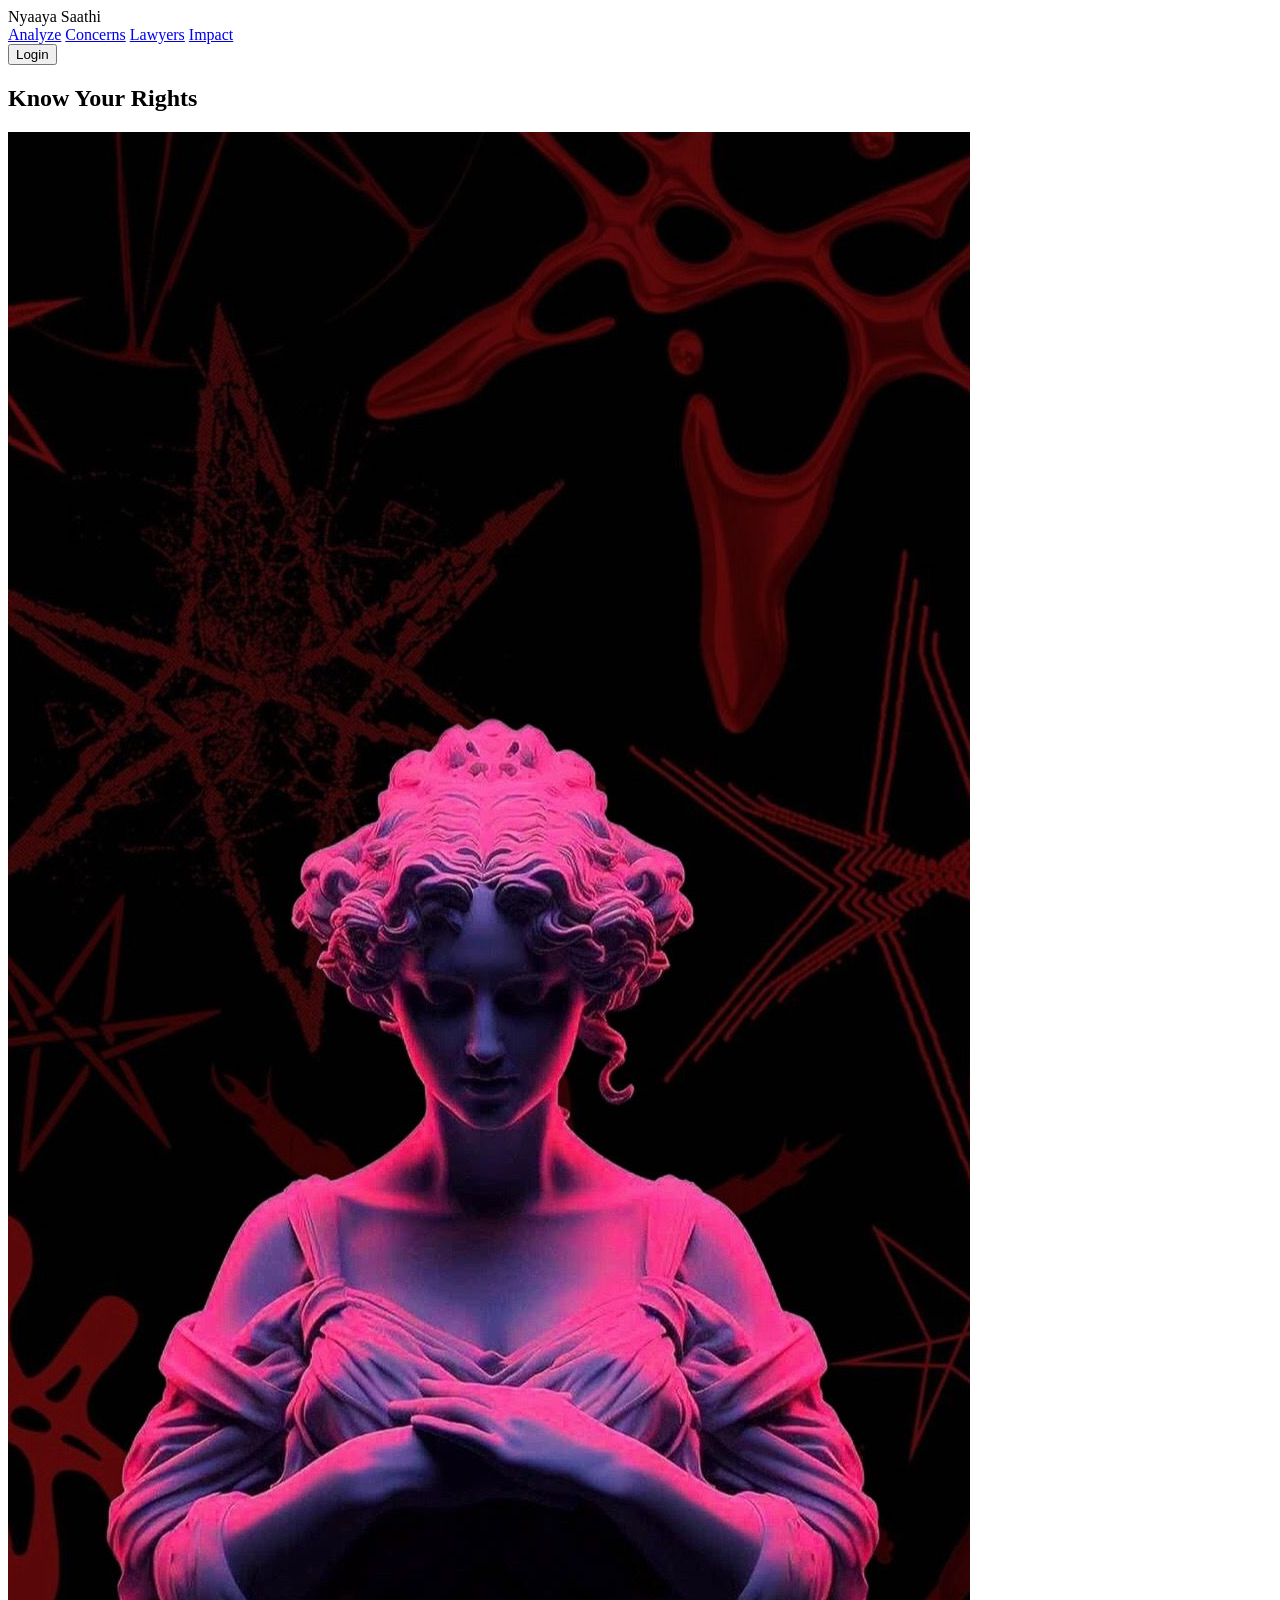
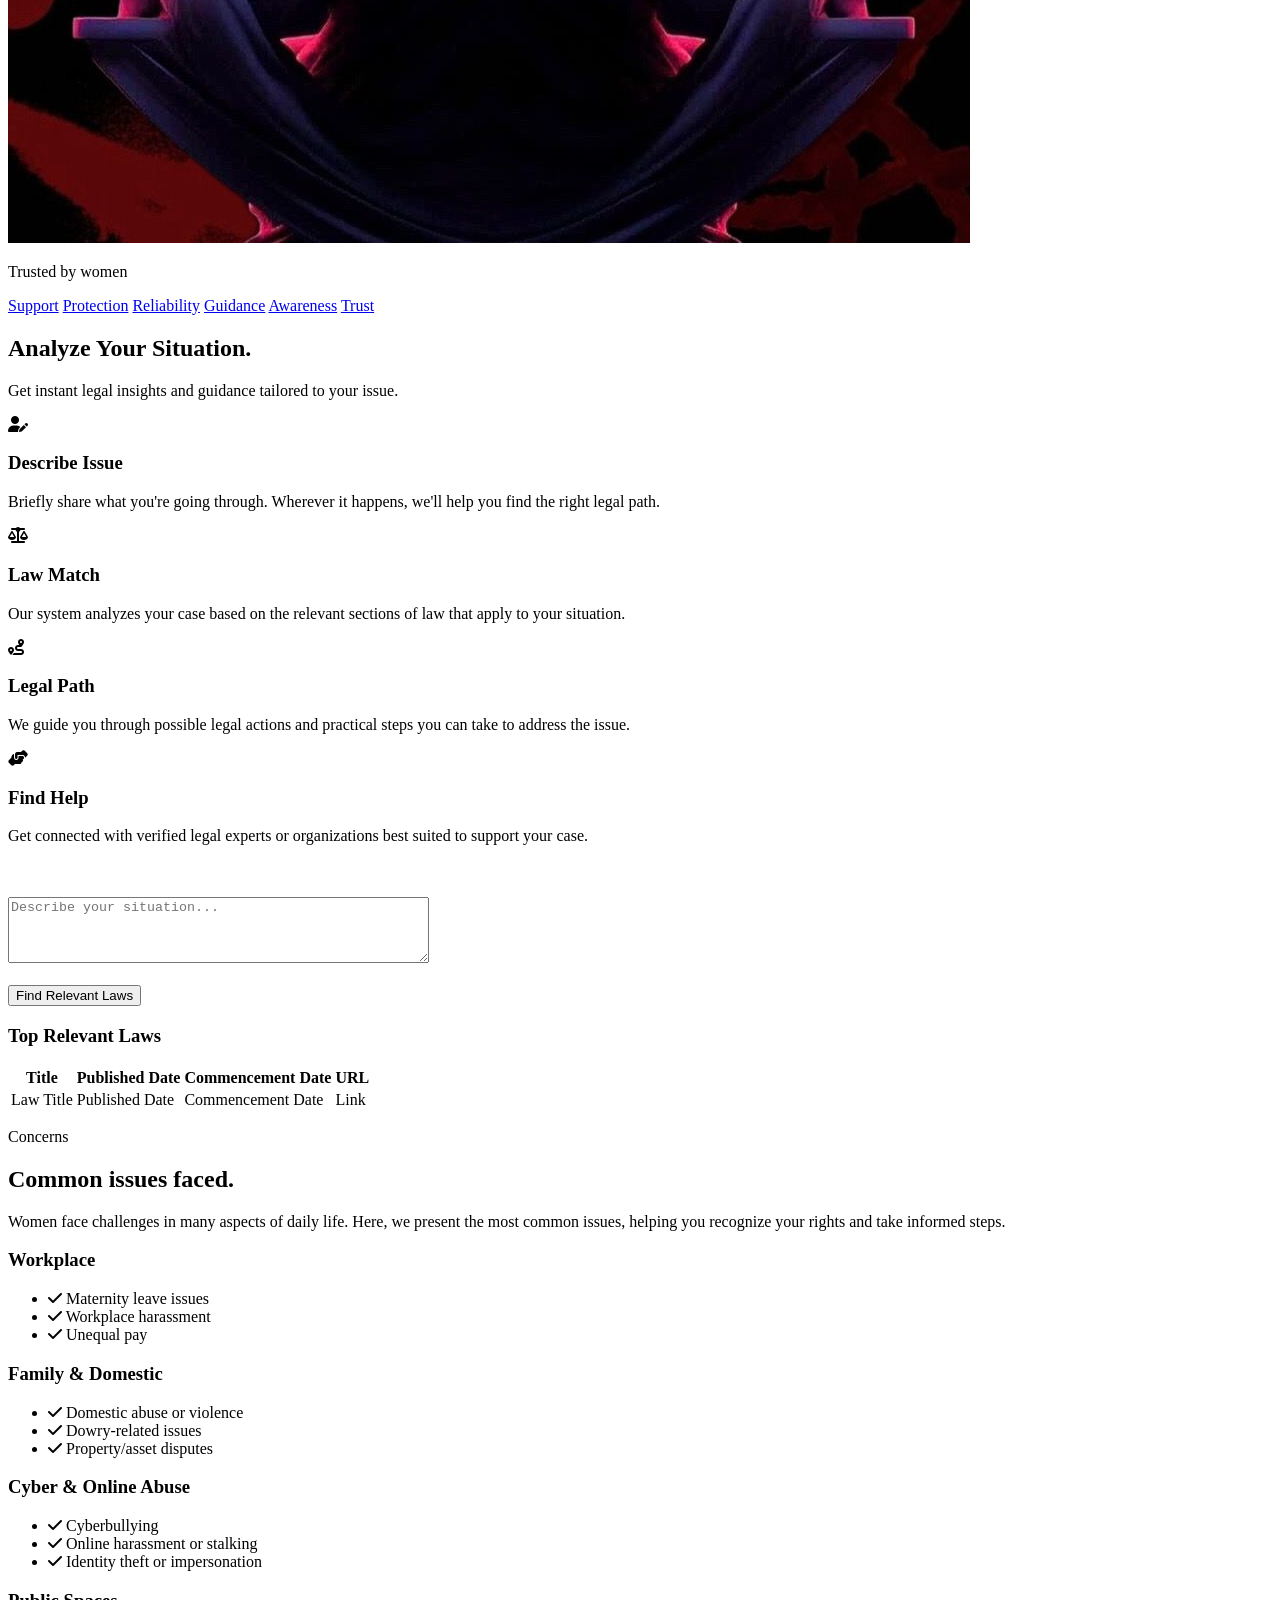
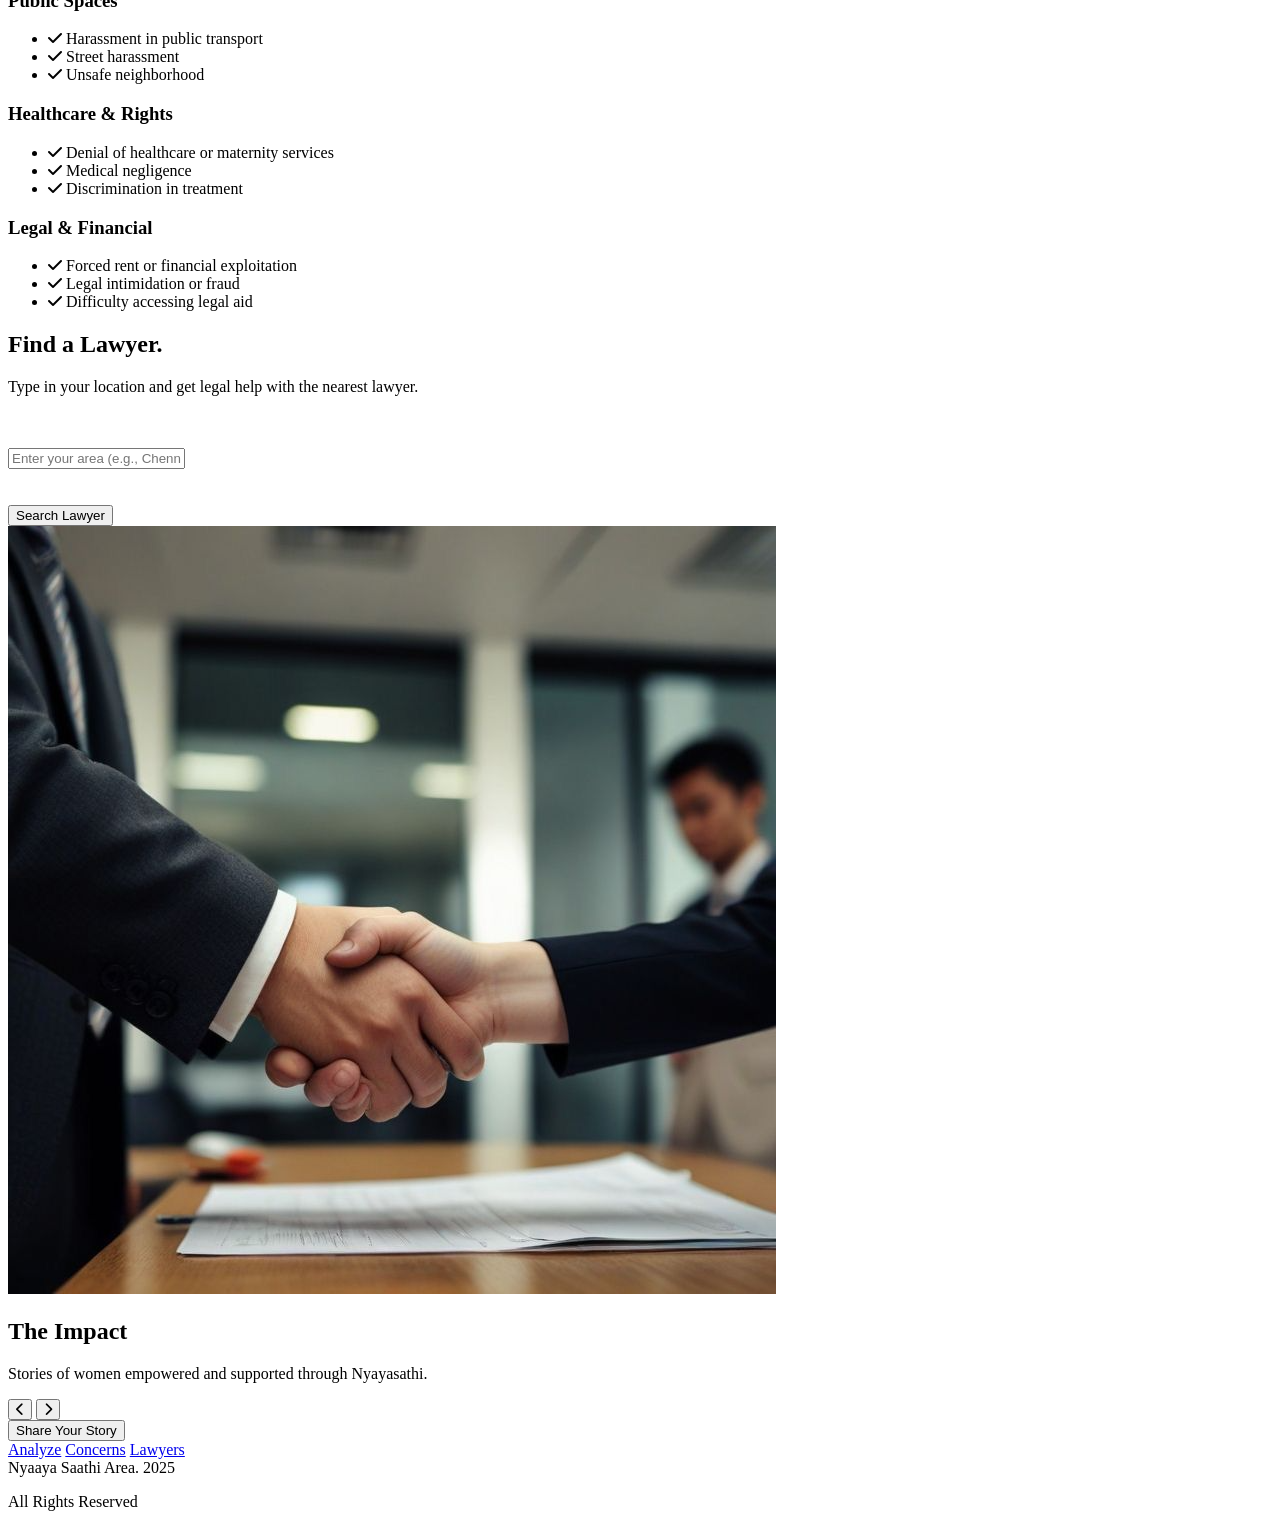
==== src/main/resources/templates/index.html @ 3c783655 "Analyze Feature implemented" ====
<!DOCTYPE html>
<html lang="en" xmlns:th="http://www.w3.org/1999/xhtml">
<head>
    <meta charset="UTF-8">
    <meta name="viewport" content="width=device-width, initial-scale=1.0">
    <title>Nyaaya Saathi - Know Your Rights</title>
    <link rel="stylesheet" href="/css/styles.css">
    <link href="https://fonts.googleapis.com/css2?family=Inter:wght@300;400;500;600;700;800&display=swap" rel="stylesheet">
    <link href="https://fonts.googleapis.com/css2?family=Playfair+Display:wght@400;500;600;700;800&display=swap" rel="stylesheet">
    <link rel="stylesheet" href="https://cdnjs.cloudflare.com/ajax/libs/font-awesome/6.4.0/css/all.min.css">
</head>
<body>
<!-- Navigation -->
<nav class="navbar">
    <div class="nav-container">
        <div class="nav-logo">
            <span class="logo-text">Nyaaya Saathi</span>
        </div>
        <div class="nav-overlay" id="nav-overlay">
            <a href="#analyze" class="nav-link">Analyze</a>
            <a href="#concerns" class="nav-link">Concerns</a>
            <a href="#lawyers" class="nav-link">Lawyers</a>
            <a href="#impact" class="nav-link">Impact</a>
        </div>
        <a href="/login" target="_blank">
            <button class="btn-primary">Login</button>
        </a>

        <div class="nav-toggle" id="nav-toggle">
            <span class="bar"></span>
            <span class="bar"></span>
            <span class="bar"></span>
        </div>
    </div>
</nav>

<!-- Hero Section -->
<section class="hero" id="home">
    <div class="hero-container">
        <div class="hero-content">
            <h1 class="hero-title">Know Your Rights</h1>
            <div class="hero-image-container">
                <img src="../static/images/img_1.png" alt="Legal Justice" class="hero-image">
            </div>
            <p class="hero-caption">Trusted by women</p>
        </div>
    </div>
</section>

<!-- Quick Links -->
<section class="quick-links">
    <div class="container">
        <div class="links-container">
            <a href="#support" class="quick-link">Support</a>
            <a href="#protection" class="quick-link">Protection</a>
            <a href="#reliability" class="quick-link">Reliability</a>
            <a href="#guidance" class="quick-link">Guidance</a>
            <a href="#awareness" class="quick-link">Awareness</a>
            <a href="#trust" class="quick-link">Trust</a>
        </div>
    </div>
</section>

<!-- Analyze Your Situation Section -->
<section class="analyze-section" id="analyze">
    <div class="container">
        <div class="section-header">
            <h2 class="section-title">Analyze Your Situation.</h2>
            <p class="section-description">Get instant legal insights and guidance tailored to your issue.</p>
        </div>
        <div class="features-grid">
            <div class="feature-card">
                <div class="feature-icon">
                    <i class="fas fa-user-edit"></i>
                </div>
                <h3 class="feature-title">Describe Issue</h3>
                <p class="feature-description">Briefly share what you're going through. Wherever it happens, we'll help you find the right legal path.</p>
            </div>
            <div class="feature-card">
                <div class="feature-icon">
                    <i class="fas fa-balance-scale"></i>
                </div>
                <h3 class="feature-title">Law Match</h3>
                <p class="feature-description">Our system analyzes your case based on the relevant sections of law that apply to your situation.</p>
            </div>
            <div class="feature-card">
                <div class="feature-icon">
                    <i class="fas fa-route"></i>
                </div>
                <h3 class="feature-title">Legal Path</h3>
                <p class="feature-description">We guide you through possible legal actions and practical steps you can take to address the issue.</p>
            </div>
            <div class="feature-card">
                <div class="feature-icon">
                    <i class="fas fa-hands-helping"></i>
                </div>
                <h3 class="feature-title">Find Help</h3>
                <p class="feature-description">Get connected with verified legal experts or organizations best suited to support your case.</p>
            </div>
        </div>
        <br><br>  <!-- adds two line breaks -->
        <!-- User input form -->
        <form action="/search-laws" method="post">
            <label>
                <textarea name="situation" rows="4" cols="50" placeholder="Describe your situation..."></textarea>
            </label><br><br>
            <input type="submit" value="Find Relevant Laws" class="btn-primary">
        </form>

        <!-- Display results table -->
        <div th:if="${laws}">
            <h3>Top Relevant Laws</h3>
            <table class="results-table">
                <thead>
                <tr>
                    <th>Title</th>
                    <th>Published Date</th>
                    <th>Commencement Date</th>
                    <th>URL</th>
                </tr>
                </thead>
                <tbody>
                <tr th:each="law : ${laws}">
                    <td th:text="${law.title}">Law Title</td>
                    <td th:text="${law.publishedDate}">Published Date</td>
                    <td th:text="${law.commencementDate}">Commencement Date</td>
                    <td><a th:href="${law.url}" th:text="${law.url}" target="_blank">Link</a></td>
                </tr>
                </tbody>
            </table>
        </div>

        <div th:if="${error}">
            <p th:text="${error}"></p>
        </div>
    </div>
</section>



<!-- Common Issues Section -->
<section class="concerns-section" id="concerns">
    <div class="container">
        <div class="section-header">
            <span class="section-badge">Concerns</span>
            <h2 class="section-title">Common issues faced.</h2>
            <p class="section-description">Women face challenges in many aspects of daily life. Here, we present the most common issues, helping you recognize your rights and take informed steps.</p>
        </div>
        <div class="issues-grid">
            <div class="issue-card">
                <h3 class="issue-title">Workplace</h3>
                <ul class="issue-list">
                    <li><i class="fas fa-check"></i> Maternity leave issues</li>
                    <li><i class="fas fa-check"></i> Workplace harassment</li>
                    <li><i class="fas fa-check"></i> Unequal pay</li>
                </ul>
            </div>
            <div class="issue-card">
                <h3 class="issue-title">Family & Domestic</h3>
                <ul class="issue-list">
                    <li><i class="fas fa-check"></i> Domestic abuse or violence</li>
                    <li><i class="fas fa-check"></i> Dowry-related issues</li>
                    <li><i class="fas fa-check"></i> Property/asset disputes</li>
                </ul>
            </div>
            <div class="issue-card">
                <h3 class="issue-title">Cyber & Online Abuse</h3>
                <ul class="issue-list">
                    <li><i class="fas fa-check"></i> Cyberbullying</li>
                    <li><i class="fas fa-check"></i> Online harassment or stalking</li>
                    <li><i class="fas fa-check"></i> Identity theft or impersonation</li>
                </ul>
            </div>
            <div class="issue-card">
                <h3 class="issue-title">Public Spaces</h3>
                <ul class="issue-list">
                    <li><i class="fas fa-check"></i> Harassment in public transport</li>
                    <li><i class="fas fa-check"></i> Street harassment</li>
                    <li><i class="fas fa-check"></i> Unsafe neighborhood</li>
                </ul>
            </div>
            <div class="issue-card">
                <h3 class="issue-title">Healthcare & Rights</h3>
                <ul class="issue-list">
                    <li><i class="fas fa-check"></i> Denial of healthcare or maternity services</li>
                    <li><i class="fas fa-check"></i> Medical negligence</li>
                    <li><i class="fas fa-check"></i> Discrimination in treatment</li>
                </ul>
            </div>
            <div class="issue-card">
                <h3 class="issue-title">Legal & Financial</h3>
                <ul class="issue-list">
                    <li><i class="fas fa-check"></i> Forced rent or financial exploitation</li>
                    <li><i class="fas fa-check"></i> Legal intimidation or fraud</li>
                    <li><i class="fas fa-check"></i> Difficulty accessing legal aid</li>
                </ul>
            </div>
        </div>
    </div>
</section>

<!-- Find a Lawyer Section -->
<section class="lawyers-section" id="lawyers">
    <div class="container">
        <div class="lawyers-header">
            <div class="lawyers-header-left">
                <h2 class="section-title">Find a Lawyer.</h2>
                <p class="section-description">Type in your location and get legal help with the nearest lawyer.</p>
            </div>
        </div>

        <br><br>
        <div class="search-container">
            <label for="locationInput"></label><input type="text" id="locationInput" placeholder="Enter your area (e.g., Chennai, Coimbatore)">
            <br><br><br>
            <button class="btn-primary" onclick="searchLawyers()">Search Lawyer</button>
        </div>

        <div id="results" class="lawyers-grid"></div>

        <div class="lawyers-image">
            <img src="../static/images/img.png" alt="Legal Professionals" class="lawyers-hero-image">
        </div>
    </div>
</section>




<!-- The Impact Section -->
<section class="impact-section" id="impact">
    <div class="container">
        <div class="impact-content">
            <h2 class="section-title">The Impact</h2>
            <p class="section-description">Stories of women empowered and supported through Nyayasathi.</p>
            <div class="impact-gallery">
                <div class="carousel-wrapper">
                    <div class="carousel-container" role="region" aria-label="Image carousel" aria-roledescription="carousel">
                        <div class="carousel-card" data-index="0" style="background-image: url('https://images.unsplash.com/photo-1506905925346-21bda4d32df4?w=400&h=400&fit=crop&crop=center')" role="group" aria-label="Slide 1 of 3"></div>
                        <div class="carousel-card" data-index="1" style="background-image: url('https://images.unsplash.com/photo-1469474968028-56623f02e42e?w=400&h=400&fit=crop&crop=center')" role="group" aria-label="Slide 2 of 3"></div>
                        <div class="carousel-card" data-index="2" style="background-image: url('https://images.unsplash.com/photo-1507525428034-b723cf961d3e?w=400&h=400&fit=crop&crop=center')" role="group" aria-label="Slide 3 of 3"></div>
                    </div>
                    <div class="carousel-controls">
                        <button class="carousel-btn prev-btn" aria-label="Previous slide">
                            <i class="fas fa-chevron-left" aria-hidden="true"></i>
                        </button>
                        <button class="carousel-btn next-btn" aria-label="Next slide">
                            <i class="fas fa-chevron-right" aria-hidden="true"></i>
                        </button>
                    </div>
                </div>
            </div>
            <button class="btn-primary impact-cta">Share Your Story</button>
        </div>
    </div>
</section>

<!-- Footer -->
<footer class="footer">
    <div class="container">
        <div class="footer-content">
            <div class="footer-left">
                <div class="footer-links">
                    <a href="#analyze" class="footer-link">Analyze</a>
                    <a href="#concerns" class="footer-link">Concerns</a>
                    <a href="#lawyers" class="footer-link">Lawyers</a>
                </div>
                <div class="footer-brand">
                    <span class="footer-logo">Nyaaya Saathi</span>
                    <span class="footer-tagline">Area. 2025</span>
                </div>
            </div>
            <div class="footer-right">
                <p class="footer-copyright">All Rights Reserved</p>
            </div>
        </div>
    </div>
</footer>

    <script src="/js/script.js"></script>
</body>
</html>
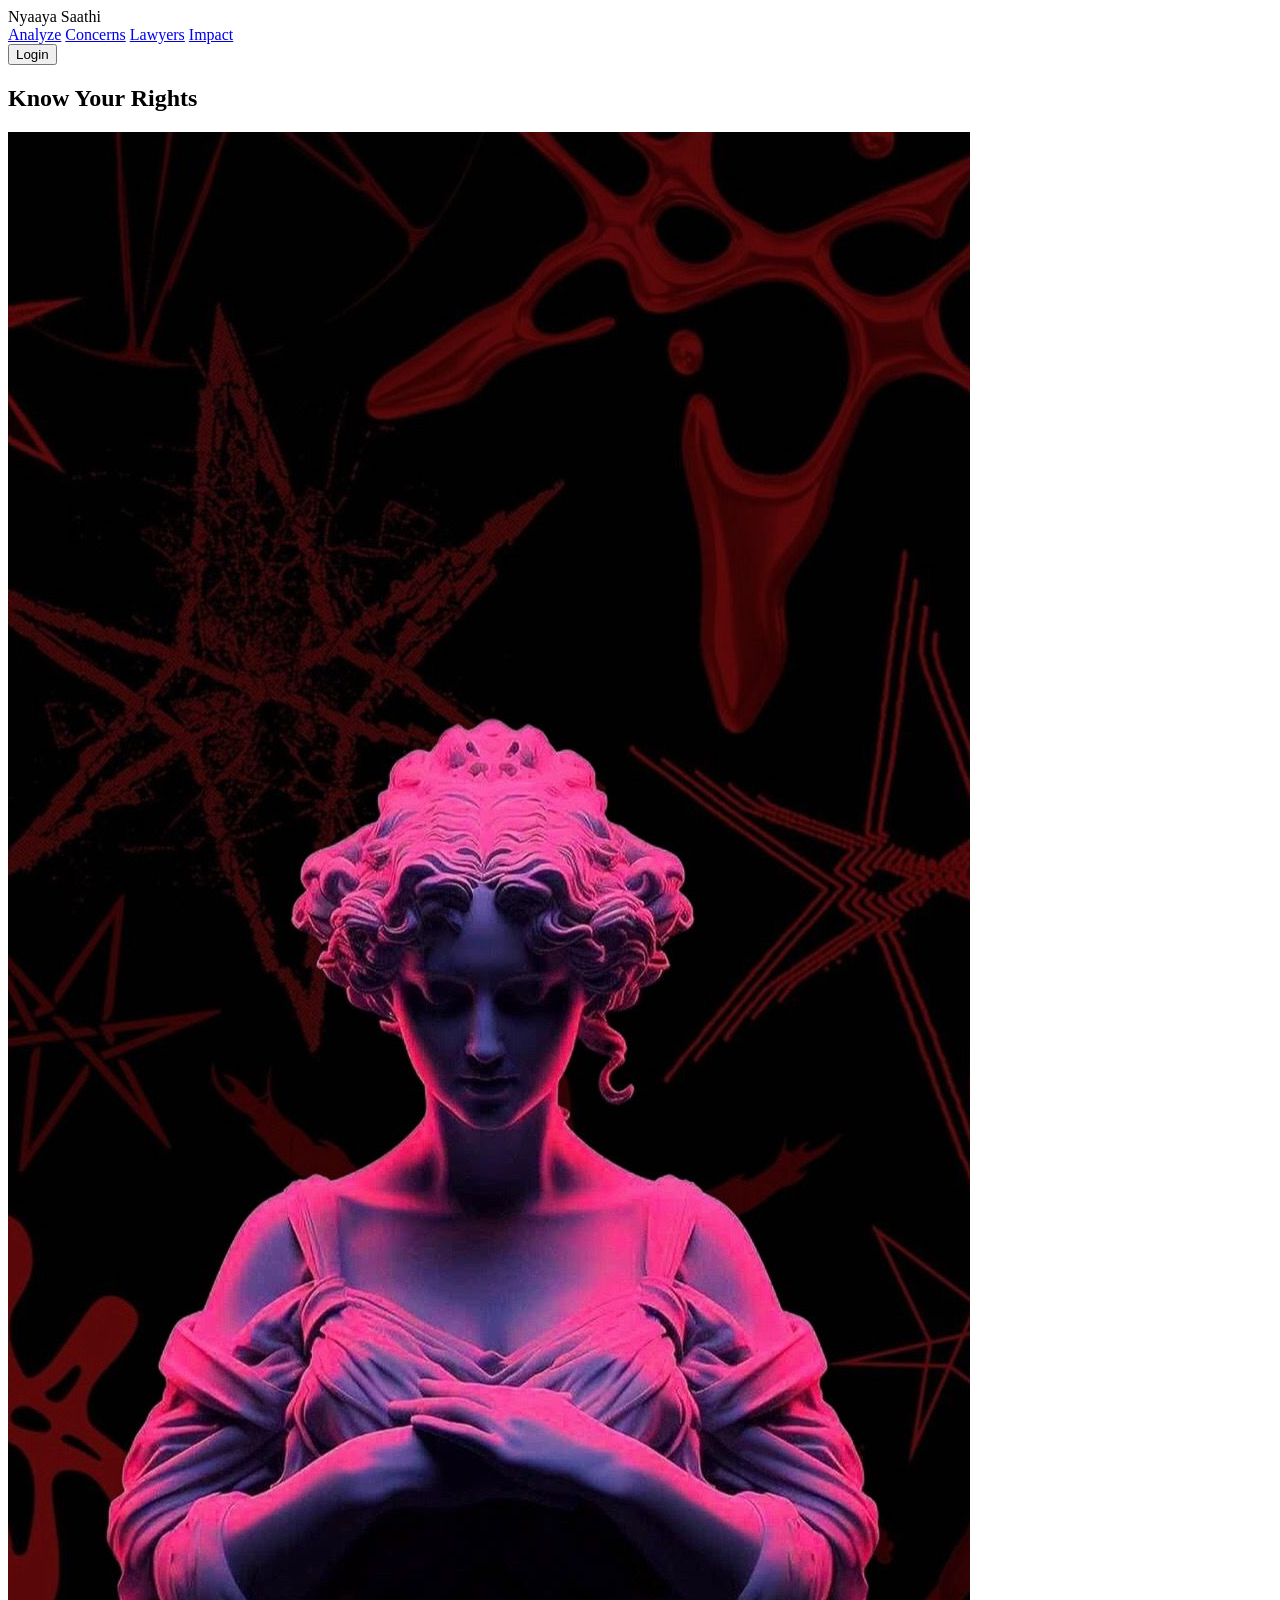
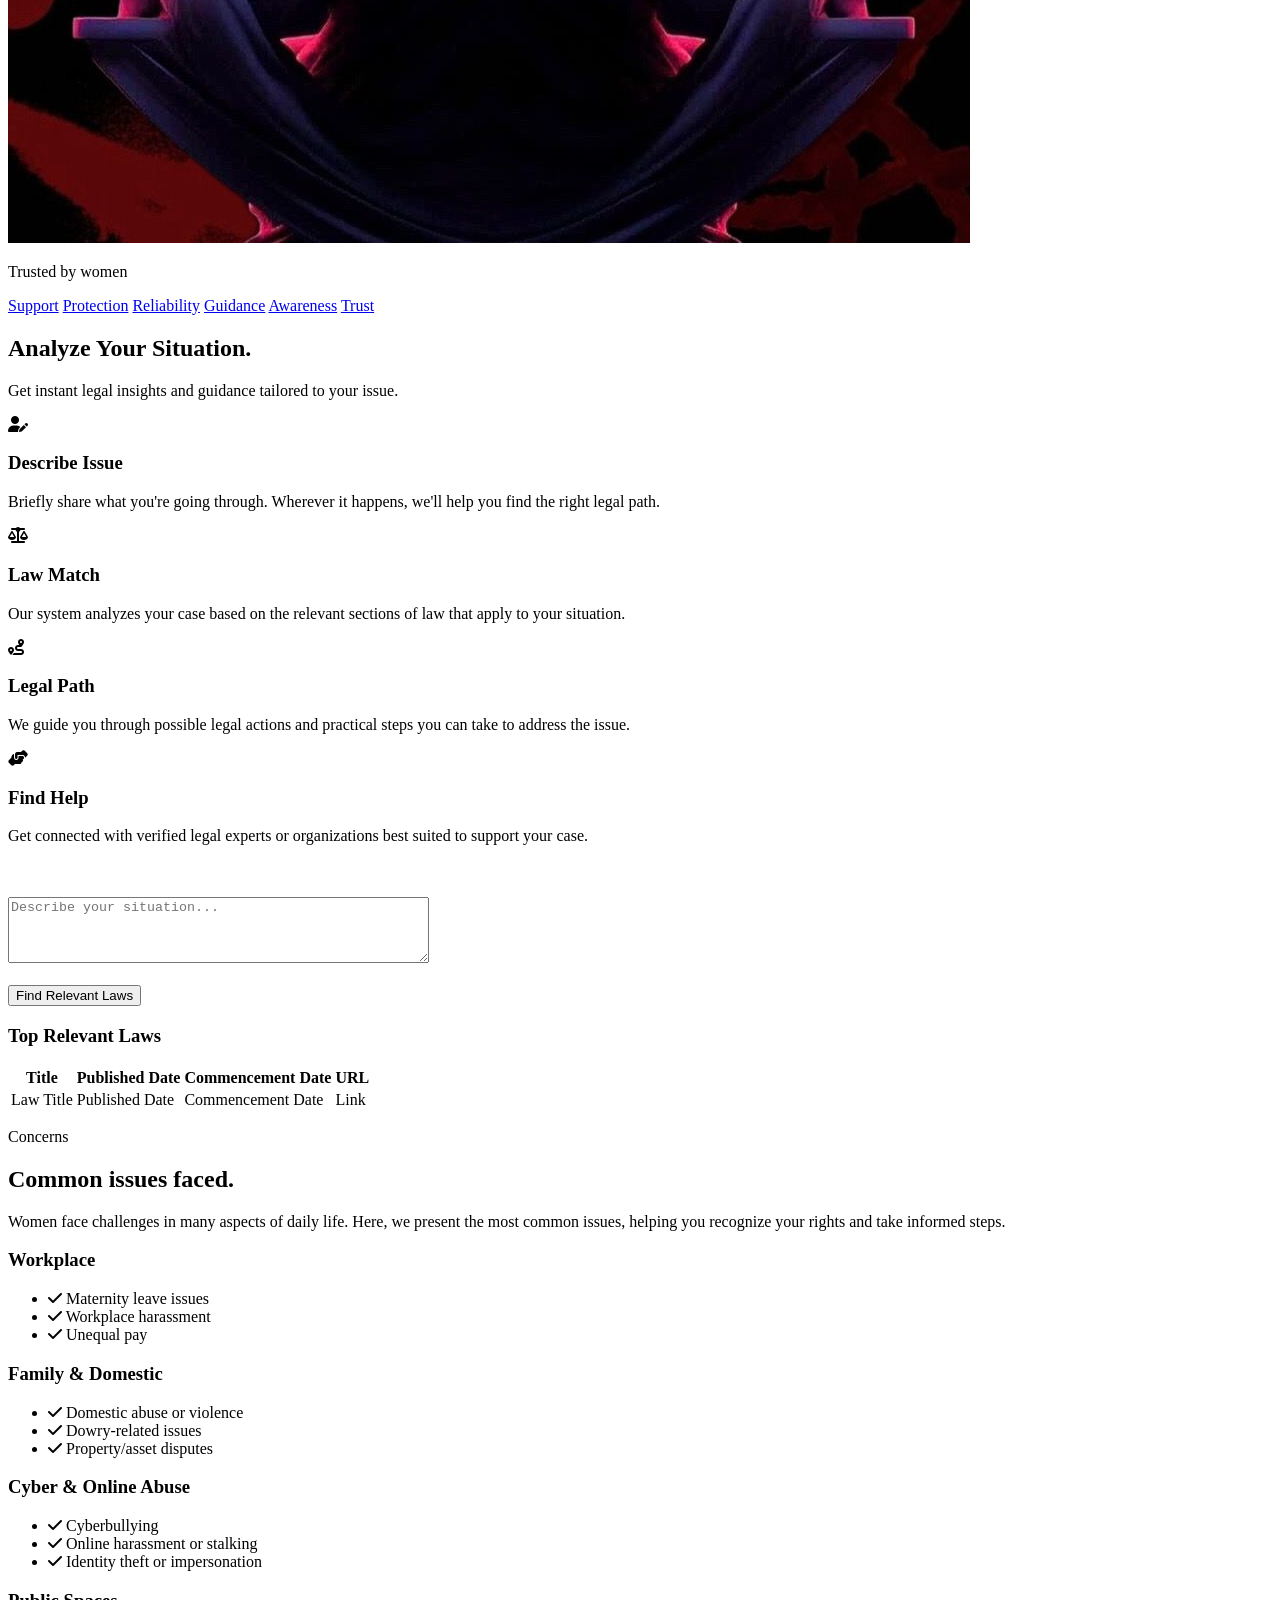
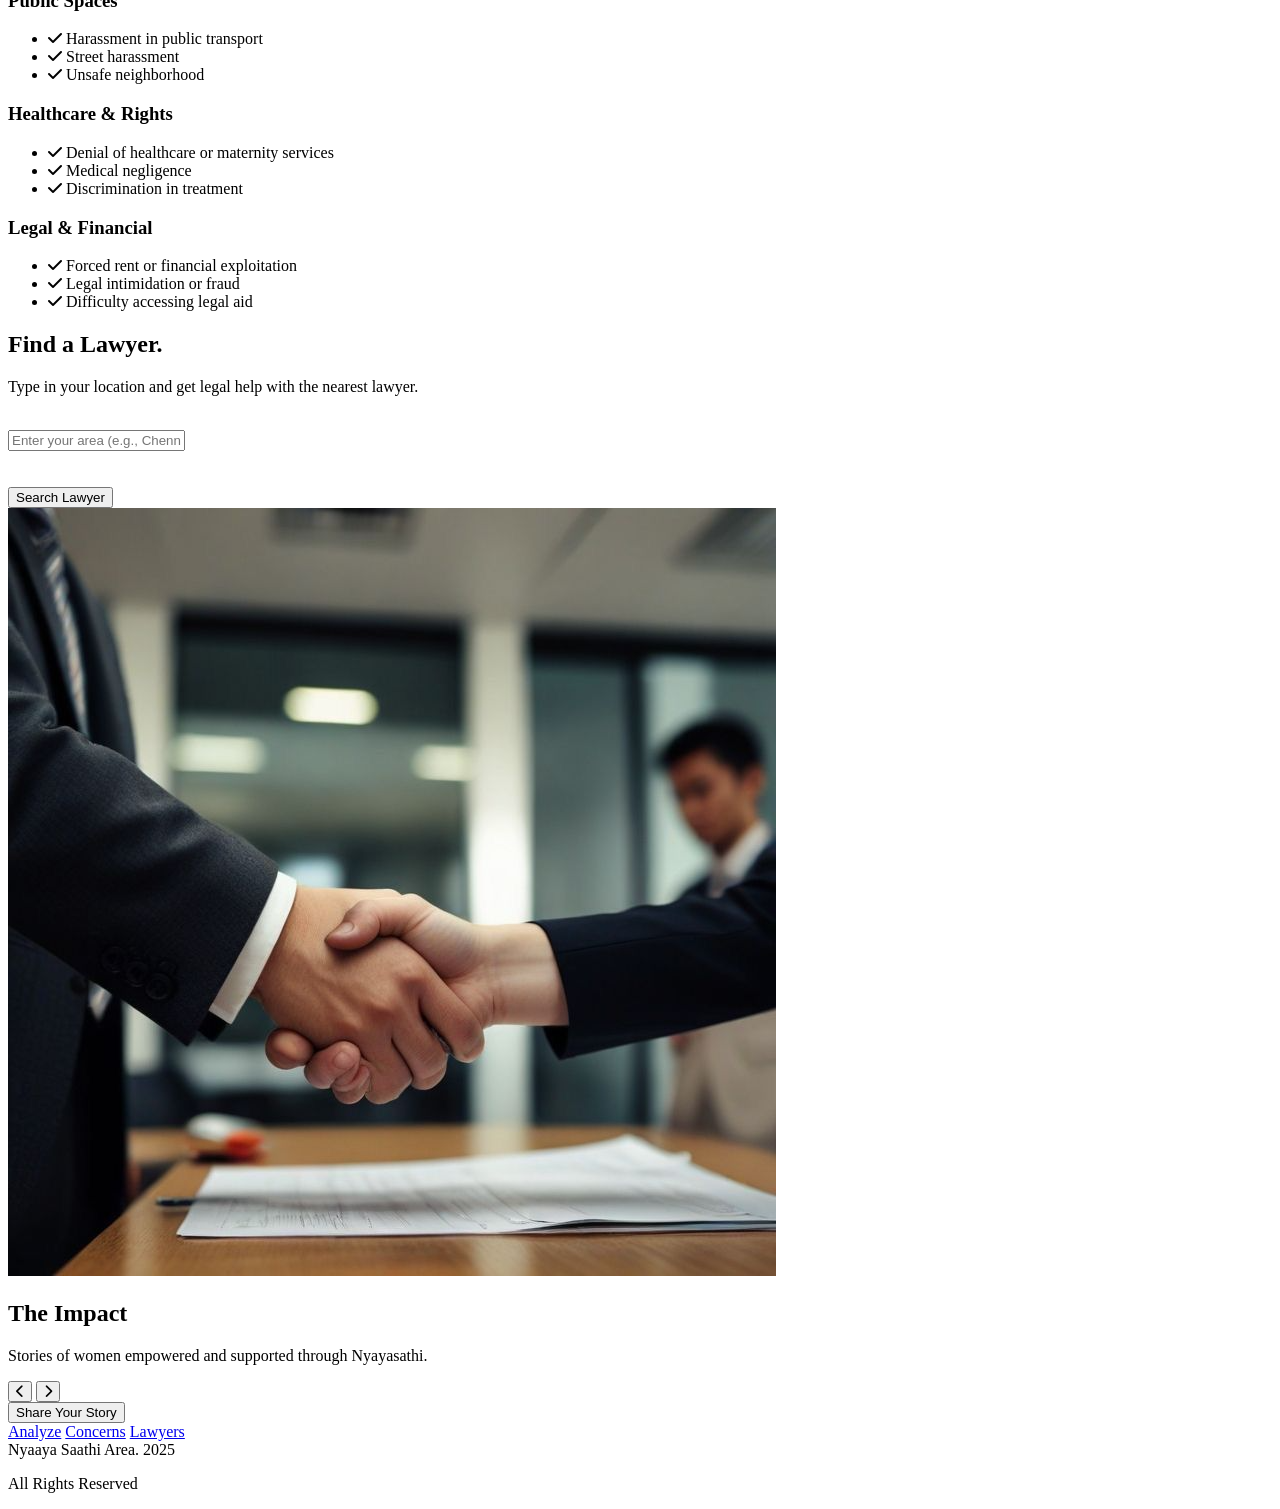
==== commit e0e58d60: "Used js for cleaner display of the table" ====
--- a/src/main/resources/templates/index.html
+++ b/src/main/resources/templates/index.html
@@ -100,8 +100,8 @@
         </div>
         <br><br>  <!-- adds two line breaks -->
         <!-- User input form -->
-        <form action="/search-laws" method="post">
-            <label>
+        <form id="analyzeForm">
+        <label>
                 <textarea name="situation" rows="4" cols="50" placeholder="Describe your situation..."></textarea>
             </label><br><br>
             <input type="submit" value="Find Relevant Laws" class="btn-primary">
@@ -209,7 +209,7 @@
             </div>
         </div>
 
-        <br><br>
+        <br>
         <div class="search-container">
             <label for="locationInput"></label><input type="text" id="locationInput" placeholder="Enter your area (e.g., Chennai, Coimbatore)">
             <br><br><br>
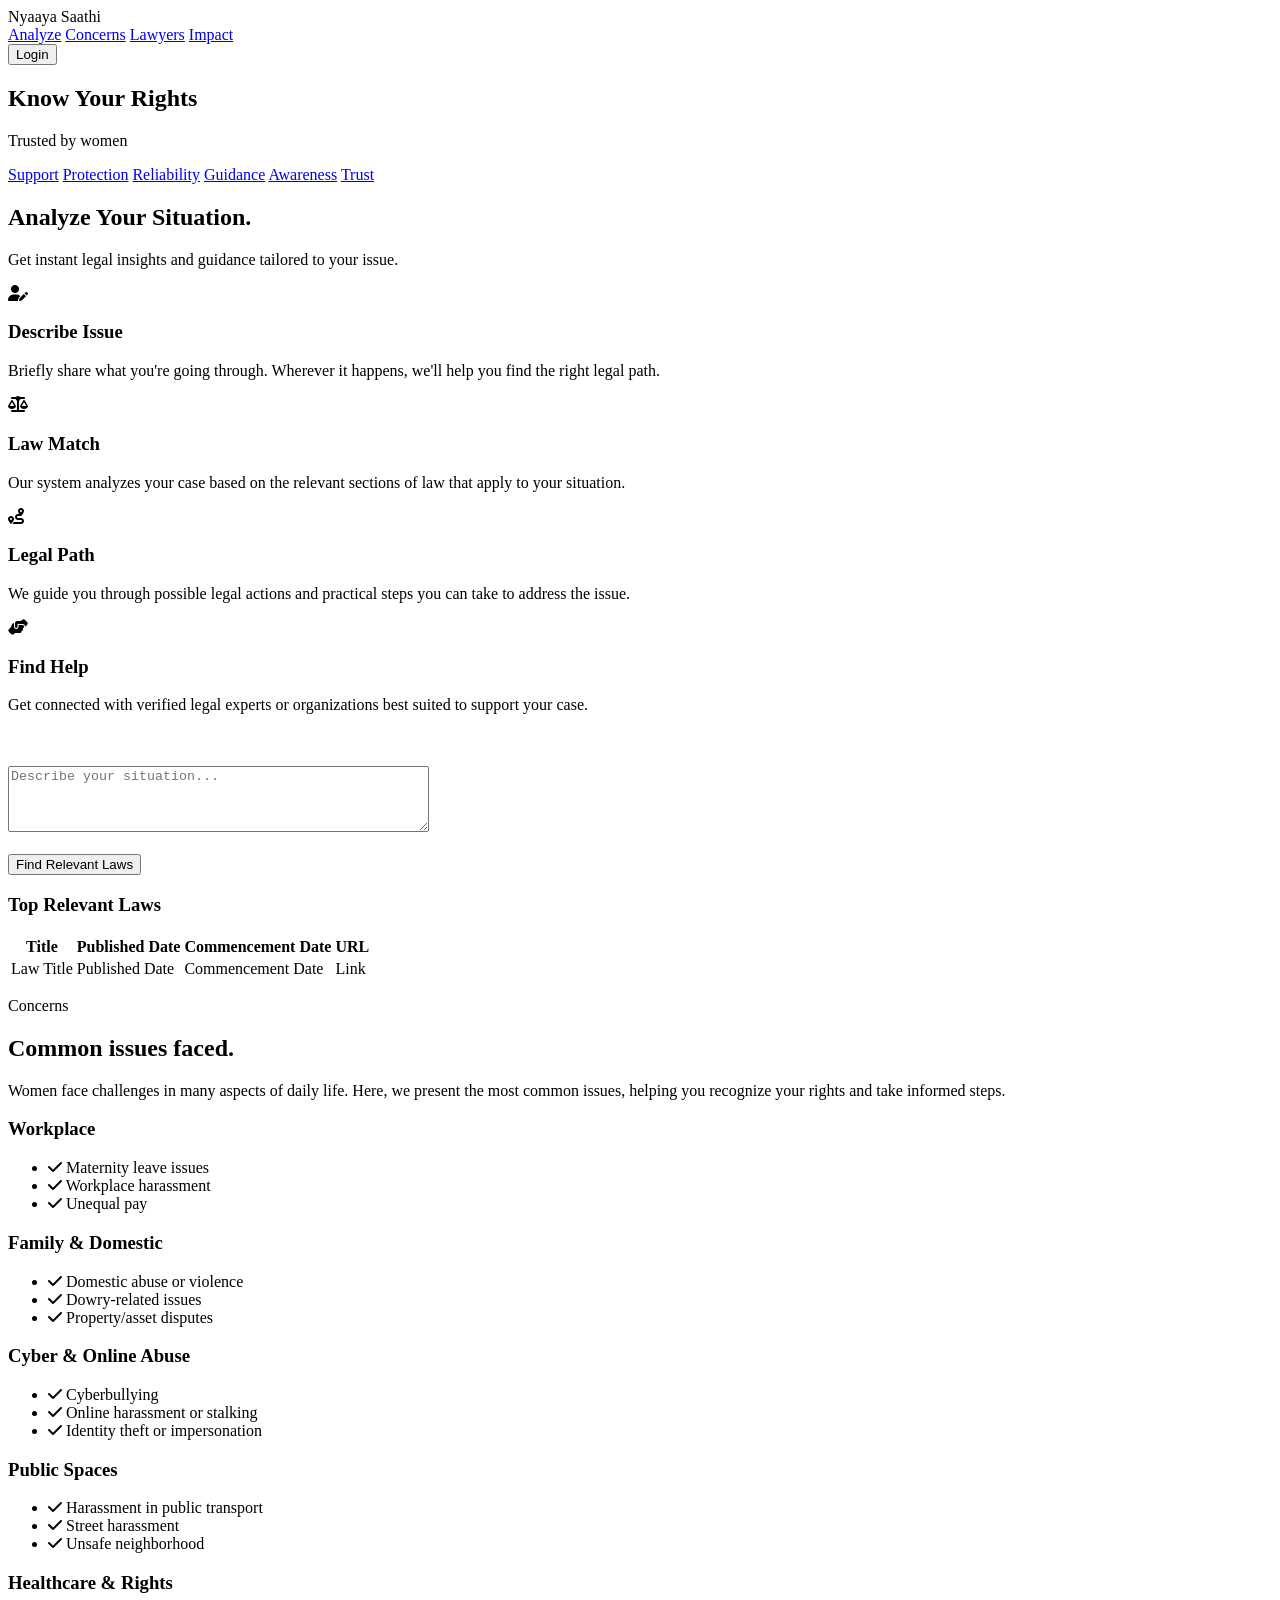
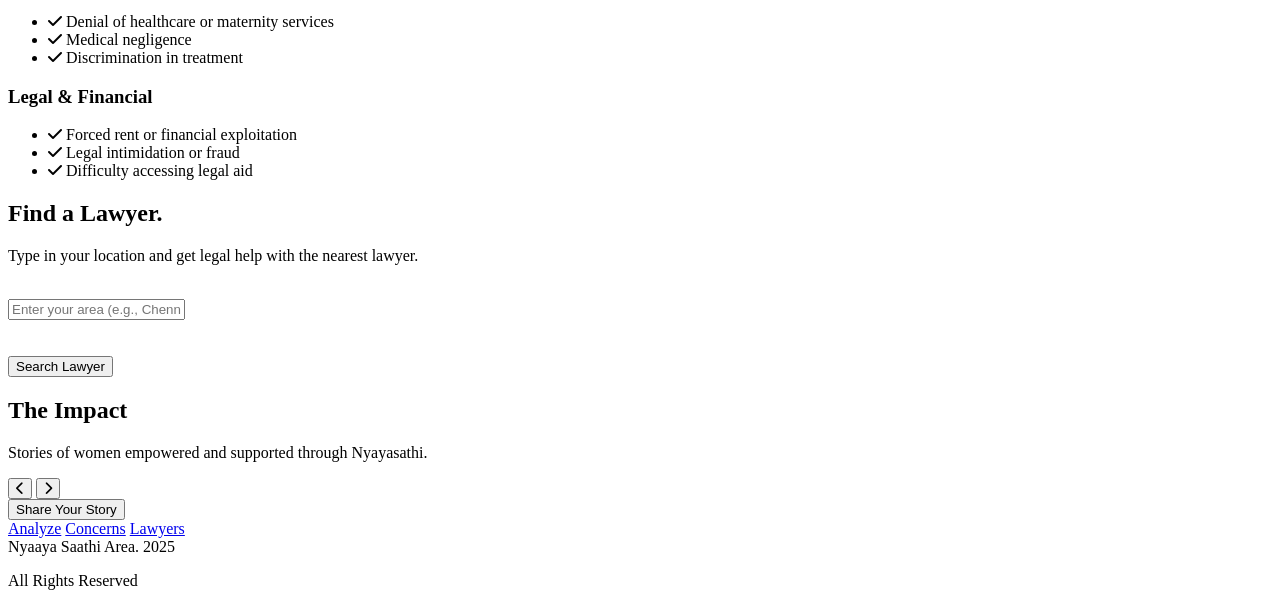
==== commit 8df1cb39: "All minor issues fixed" ====
--- a/src/main/resources/templates/index.html
+++ b/src/main/resources/templates/index.html
@@ -39,9 +39,6 @@
     <div class="hero-container">
         <div class="hero-content">
             <h1 class="hero-title">Know Your Rights</h1>
-            <div class="hero-image-container">
-                <img src="../static/images/img_1.png" alt="Legal Justice" class="hero-image">
-            </div>
             <p class="hero-caption">Trusted by women</p>
         </div>
     </div>
@@ -100,7 +97,7 @@
         </div>
         <br><br>  <!-- adds two line breaks -->
         <!-- User input form -->
-        <form id="analyzeForm">
+        <form id="analyzeForm"  action="/search-laws" method="post">
         <label>
                 <textarea name="situation" rows="4" cols="50" placeholder="Describe your situation..."></textarea>
             </label><br><br>
@@ -209,7 +206,7 @@
             </div>
         </div>
 
-        <br>
+        <br><!-- This is a single-line comment -->
         <div class="search-container">
             <label for="locationInput"></label><input type="text" id="locationInput" placeholder="Enter your area (e.g., Chennai, Coimbatore)">
             <br><br><br>
@@ -217,10 +214,6 @@
         </div>
 
         <div id="results" class="lawyers-grid"></div>
-
-        <div class="lawyers-image">
-            <img src="../static/images/img.png" alt="Legal Professionals" class="lawyers-hero-image">
-        </div>
     </div>
 </section>
 
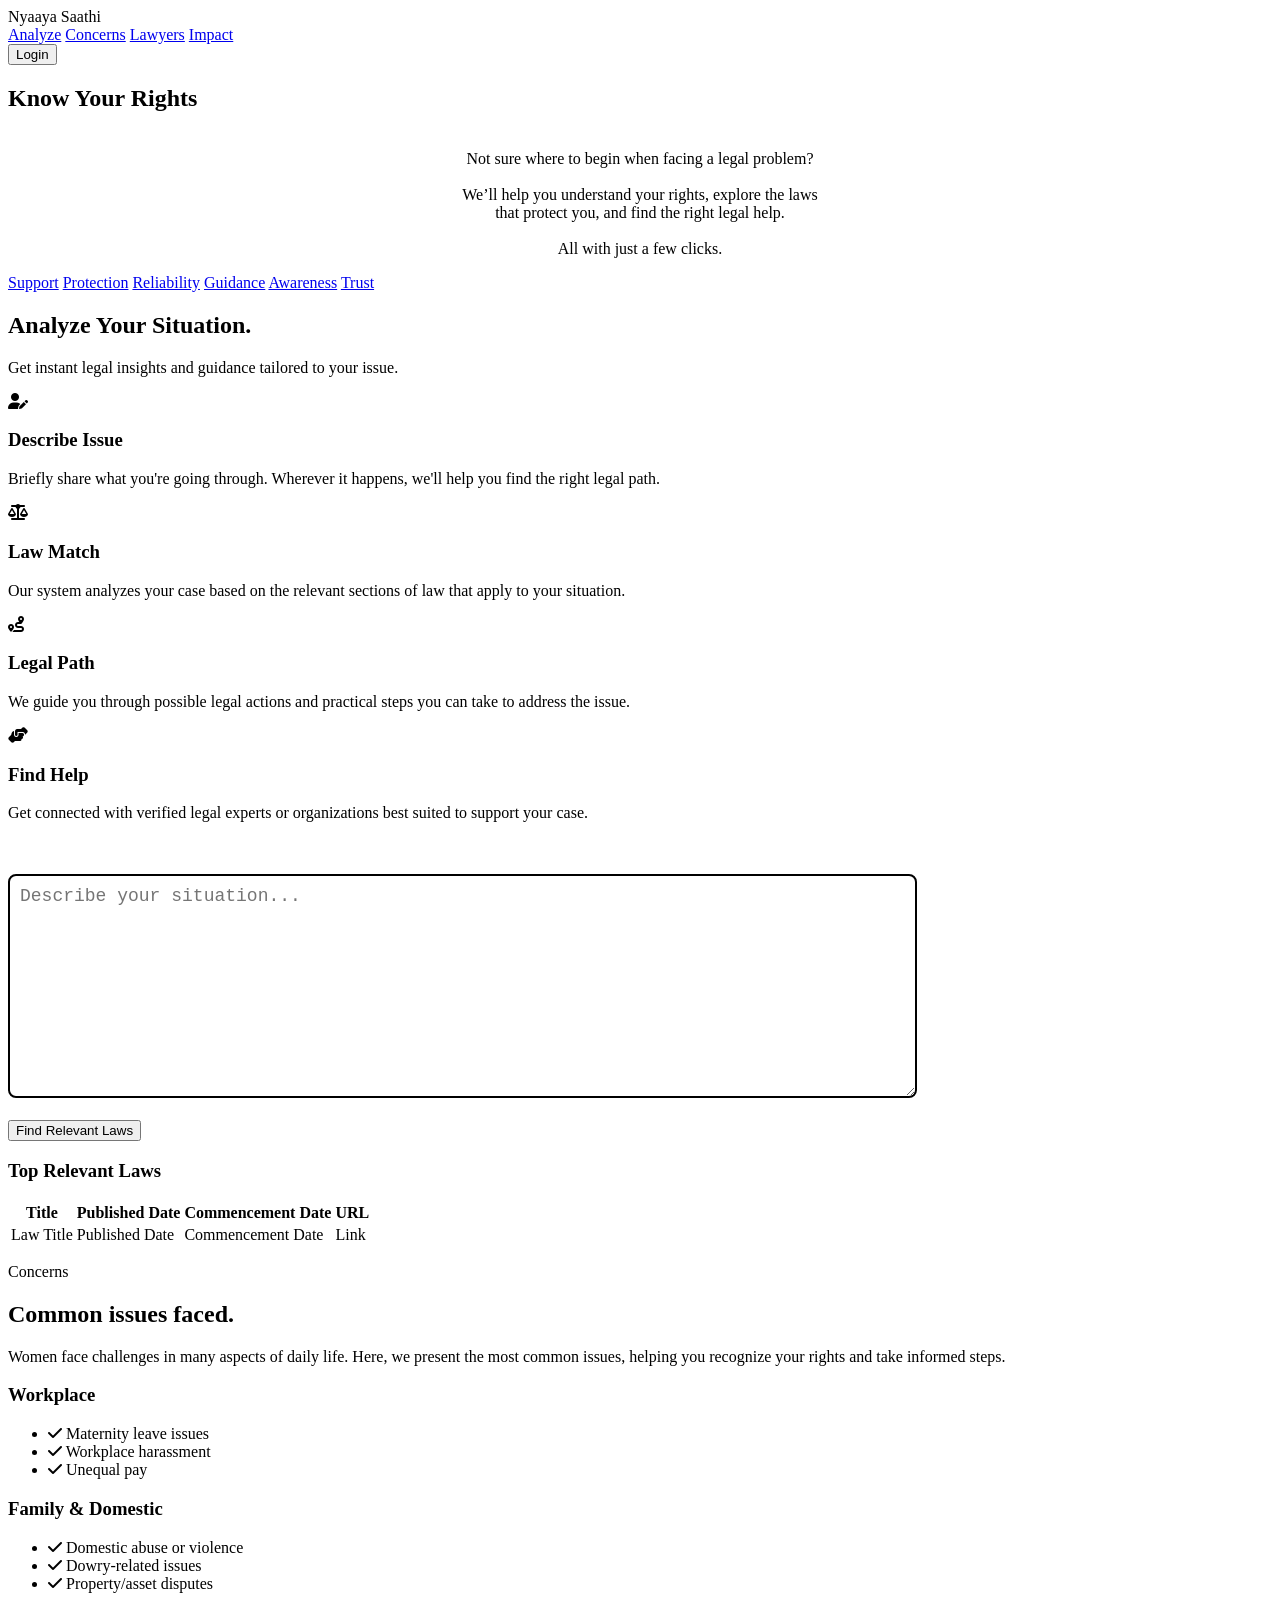
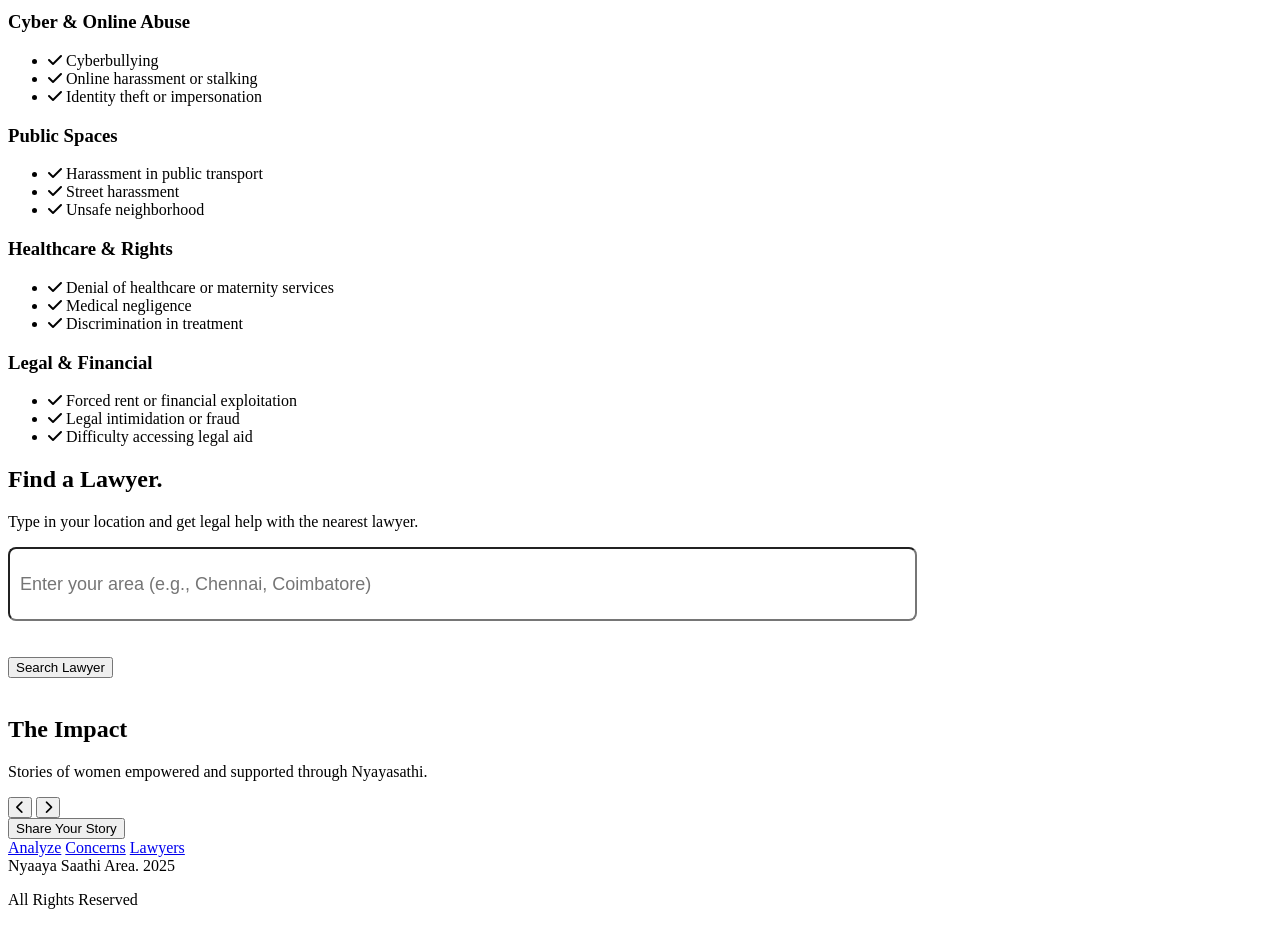
==== commit 32aca111: "removed image and added text" ====
--- a/src/main/resources/templates/index.html
+++ b/src/main/resources/templates/index.html
@@ -39,7 +39,7 @@
     <div class="hero-container">
         <div class="hero-content">
             <h1 class="hero-title">Know Your Rights</h1>
-            <p class="hero-caption">Trusted by women</p>
+            <p class="hero-caption" style="text-align: center;"><br>Not sure where to begin when facing a legal problem? <br><br>We’ll help you understand your rights, explore the laws <br>that protect you, and find the right legal help.<br><br>All with just a few clicks.</p>
         </div>
     </div>
 </section>
@@ -99,7 +99,7 @@
         <!-- User input form -->
         <form id="analyzeForm"  action="/search-laws" method="post">
         <label>
-                <textarea name="situation" rows="4" cols="50" placeholder="Describe your situation..."></textarea>
+                <textarea name="situation" rows="4" cols="50" placeholder="Describe your situation..." style="width: 70%; height: 200px; font-size: 18px; border:2px solid black; border-radius: 8px; padding: 10px;"></textarea>
             </label><br><br>
             <input type="submit" value="Find Relevant Laws" class="btn-primary">
         </form>
@@ -205,14 +205,12 @@
                 <p class="section-description">Type in your location and get legal help with the nearest lawyer.</p>
             </div>
         </div>
-
-        <br><!-- This is a single-line comment -->
         <div class="search-container">
-            <label for="locationInput"></label><input type="text" id="locationInput" placeholder="Enter your area (e.g., Chennai, Coimbatore)">
+            <label for="locationInput"></label><input type="text" id="locationInput" placeholder="Enter your area (e.g., Chennai, Coimbatore)" style="width: 70%; height: 50px; font-size: 18px; border-radius: 8px; padding: 10px;">
             <br><br><br>
             <button class="btn-primary" onclick="searchLawyers()">Search Lawyer</button>
         </div>
-
+        <br>
         <div id="results" class="lawyers-grid"></div>
     </div>
 </section>
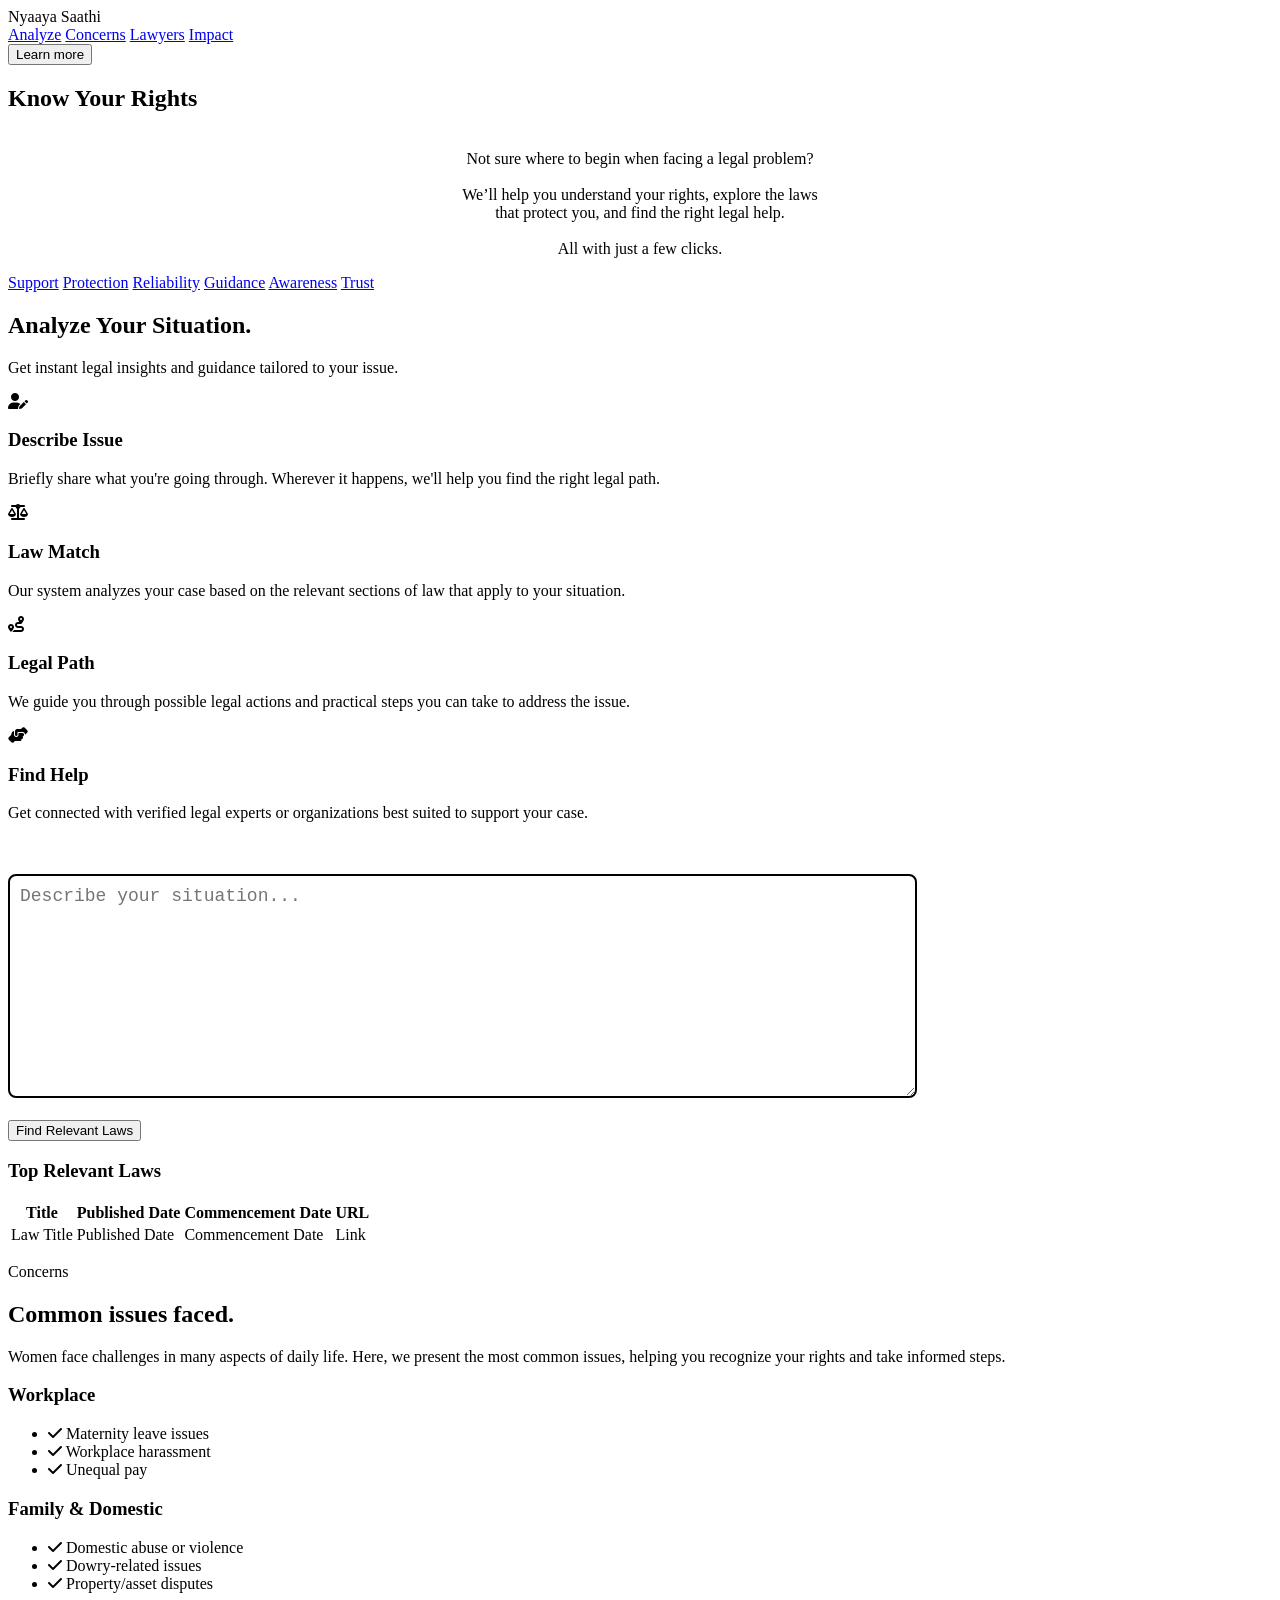
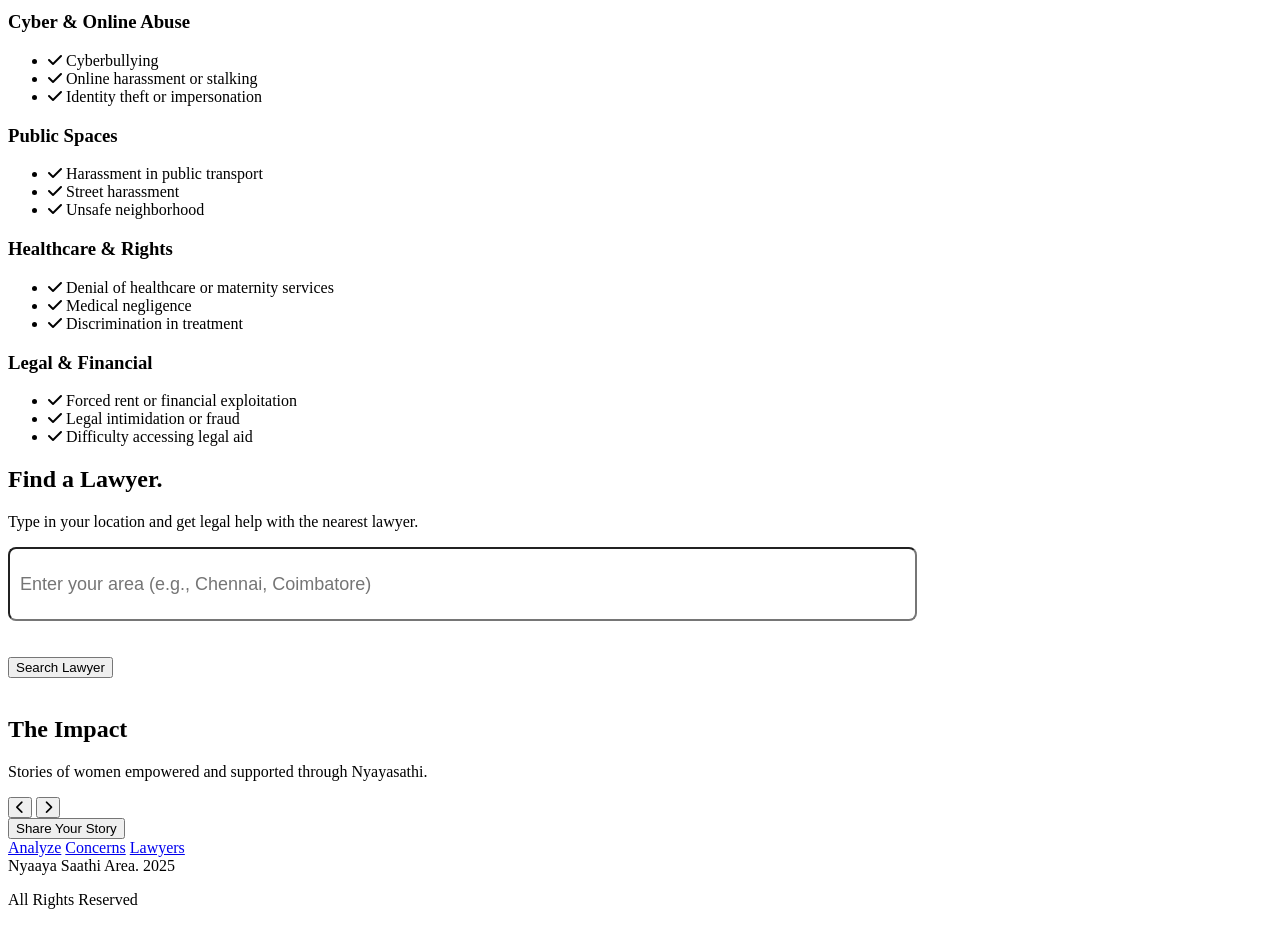
==== commit a7d2b703: "Fix duplicate law results" ====
--- a/src/main/resources/templates/index.html
+++ b/src/main/resources/templates/index.html
@@ -22,8 +22,8 @@
             <a href="#lawyers" class="nav-link">Lawyers</a>
             <a href="#impact" class="nav-link">Impact</a>
         </div>
-        <a href="/login" target="_blank">
-            <button class="btn-primary">Login</button>
+        <a target="_blank">
+            <button class="btn-primary">Learn more</button>
         </a>
 
         <div class="nav-toggle" id="nav-toggle">
